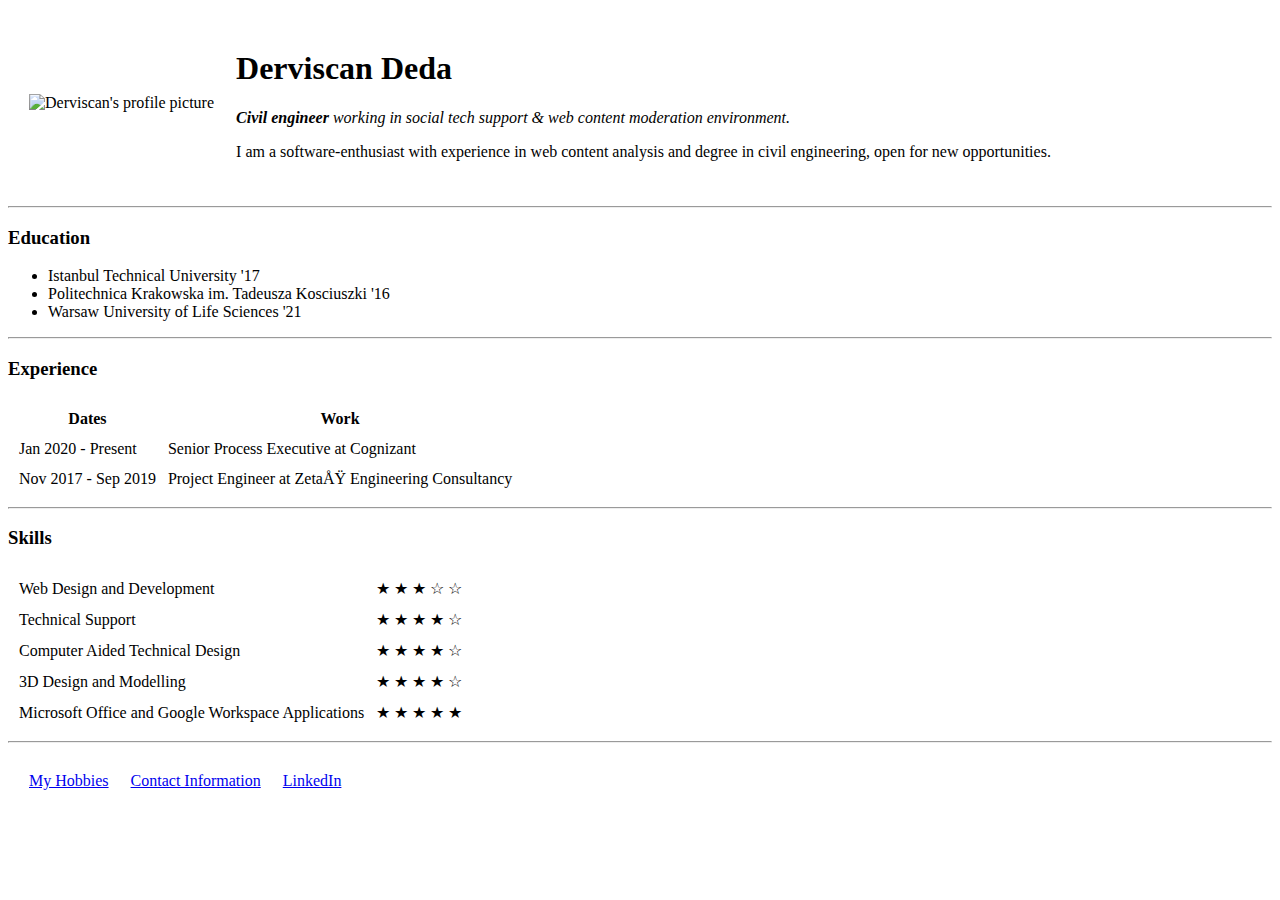
==== index.html @ 7c5cf976 "Add files via upload" ====
<!DOCTYPE html>
<html>
<!╌ (opens the html file) ╌>

    <head>
        <meta charset=”utf-8”>
        <title> Dervişcan Deda </title>
        <link rel="stylesheet" href="css/styles.css">
    </head>

    <body>
        <table cellspacing="20">
            <tr>
                <td><img src="https://media-exp1.licdn.com/dms/image/C4E03AQGK2AP4vV9DTw/profile-displayphoto-shrink_200_200/0/1662745211953?e=1671062400&v=beta&t=AYPmiDtCGaSqLb9DDfmtkFNitcEXKgXjkA4cRm29lOM"
                        alt="Derviscan's profile picture"></td>
                <td>
                    <h1> Derviscan Deda </h1>

                    <p> <i> <b> Civil engineer </b> working in social tech support & web content moderation environment.
                        </i> </p>
                    <!-- (p creates a paragraph with the text between the elements, i makes the text italic) -->
                    <p> I am a software-enthusiast with experience in web content analysis and degree in civil engineering, open
                        for new opportunities. </p>
                </td>
            </tr>
        </table>

        <!-- (code above demonstates the picture from the external photo link and shows alternative text-alt if the picture is not available or the link is broken)-->
        </table>
        <hr> <!-- Adding the Horizontal Line  -->

        <!-- (second header text) -->
        <h3> <b> Education </b> </h3>

        <!-- (creates a unordered bullet list) -->
        <ul>
            <li> Istanbul Technical University '17 </li>
            <!-- (creates bullets in the list) -->
            <li> Politechnica Krakowska im. Tadeusza Kosciuszki '16</li>
            <li> Warsaw University of Life Sciences '21 </li>
        </ul>

        <hr>

        <h3> Experience </h3>
        <table cellspacing="10">
            <!╌ (creates border, with thickness of 1) ╌>
                <tr>
                    <th> Dates </th>
                    <th> Work </th>
                </tr> <!-- (tr forms a new table row, and th forms a table header as a new table row)-->
                <tr>
                    <td> Jan 2020 - Present </td>
                    <td> Senior Process Executive at Cognizant </td>
                </tr> <!-- (tr forms a new table row, and td forms new columns for data)-->
                <tr>
                    <td> Nov 2017 - Sep 2019 </td>
                    <td> Project Engineer at Zetaş Engineering Consultancy </td>
                </tr>
        </table>

        <hr>

        <h3> Skills </h3>

        <table cellspacing="10">
            <tr>
                <td>Web Design and Development </td>
                <td> &#9733 &#9733 &#9733 &#9734 &#9734 </td>
            </tr>
            <tr>
                <td> Technical Support </td>
                <td> &#9733 &#9733 &#9733 &#9733 &#9734 </td>
            </tr>
            <tr>
                <td>Computer Aided Technical Design </td>
                <td> &#9733 &#9733 &#9733 &#9733 &#9734 </td>
            </tr>
            <tr>
                <td> 3D Design and Modelling </td>
                <td> &#9733 &#9733 &#9733 &#9733 &#9734 </td>
            </tr>
            <tr>
                <td> Microsoft Office and Google Workspace Applications </td>
                <td> &#9733 &#9733 &#9733 &#9733 &#9733 </td>
            </tr>
        </table>

        <hr> <!-- Adding the Horizontal Line  -->
        <table class=table5 cellspacing="20">
            <tr>
                <td>
                    <a href="Hobbies.html"> My Hobbies </a>
                    <!-- (forms hyperlink for the selected text and goes to a new website of Hobbies tab)-->
                </td>
                <td>
                    <a href="Contactinfo.html"> Contact Information </a>
                </td>
                <td> 
                    <a href="https://www.linkedin.com/in/dedaderviscan/"> LinkedIn </a> 
                </td>
            </tr>
        </table>

        <br>

    </body>

</html>
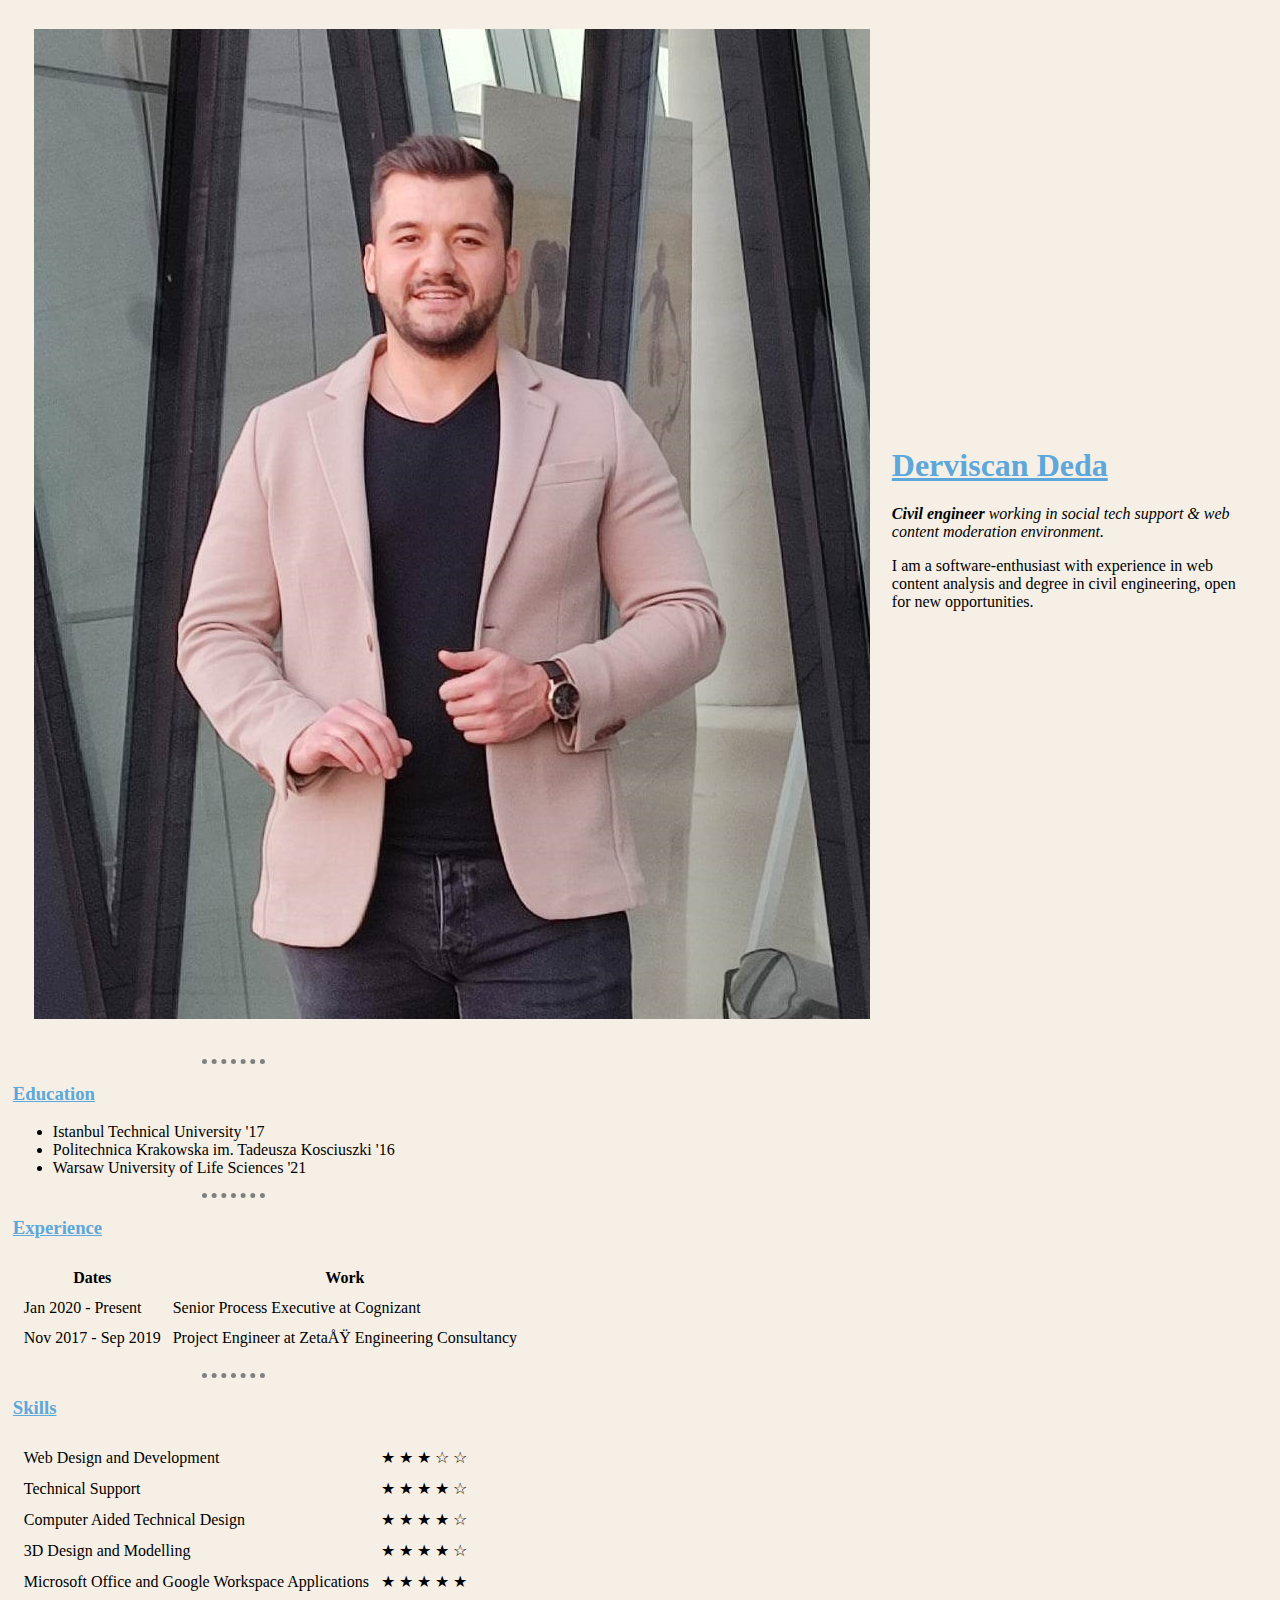
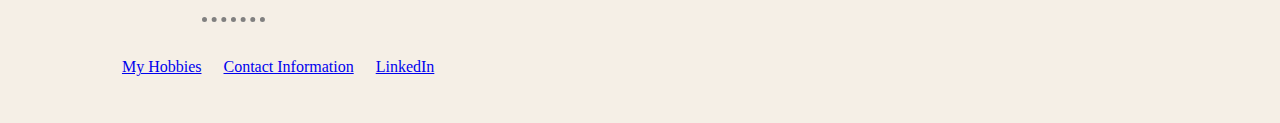
==== commit ce61338e: "Update index.html" ====
--- a/index.html
+++ b/index.html
@@ -11,7 +11,7 @@
     <body>
         <table cellspacing="20">
             <tr>
-                <td><img src="https://media-exp1.licdn.com/dms/image/C4E03AQGK2AP4vV9DTw/profile-displayphoto-shrink_200_200/0/1662745211953?e=1671062400&v=beta&t=AYPmiDtCGaSqLb9DDfmtkFNitcEXKgXjkA4cRm29lOM"
+                <td><img src="./images/Profile_picture.jpg" 
                         alt="Derviscan's profile picture"></td>
                 <td>
                     <h1> Derviscan Deda </h1>
@@ -106,4 +106,4 @@
 
     </body>
 
-</html>+</html>
--- a/css/styles.css
+++ b/css/styles.css
@@ -0,0 +1,60 @@
+body {background-color: #F5EFE6;
+     margin-left: 1%;
+     }
+
+label{
+    display: block; /* add this */
+    padding-top: 5px;
+    margin-left: 1%
+}
+
+input{
+    margin-left: 1%;
+}
+
+textarea {
+    margin-left: 1%;
+}
+
+hr {
+    border-style: none;
+    border-color: grey;
+    border-top-style: dotted;
+    border-width: 5px;
+    height: 0px;
+    width: 5%;
+    margin-left: 15%;
+    margin-top: 15px;
+    margin-bottom: 15px;
+}    
+
+h1 {color: #5DA7DB;
+   text-decoration: underline;
+}
+
+h3 {color: #5DA7DB;
+   text-decoration: underline;
+}
+
+.table5{
+    margin-left: 7%;
+}
+
+.Hobbies-body {
+    zoom: 35%;
+    
+}
+
+.photo-title{
+    font-size: 3.5em;
+    padding: 1em;
+    margin: 1em;
+}
+
+.hobby-photos{
+    padding: 1em;
+}
+
+.Hobbies-h3{
+    font-size: 5em;
+}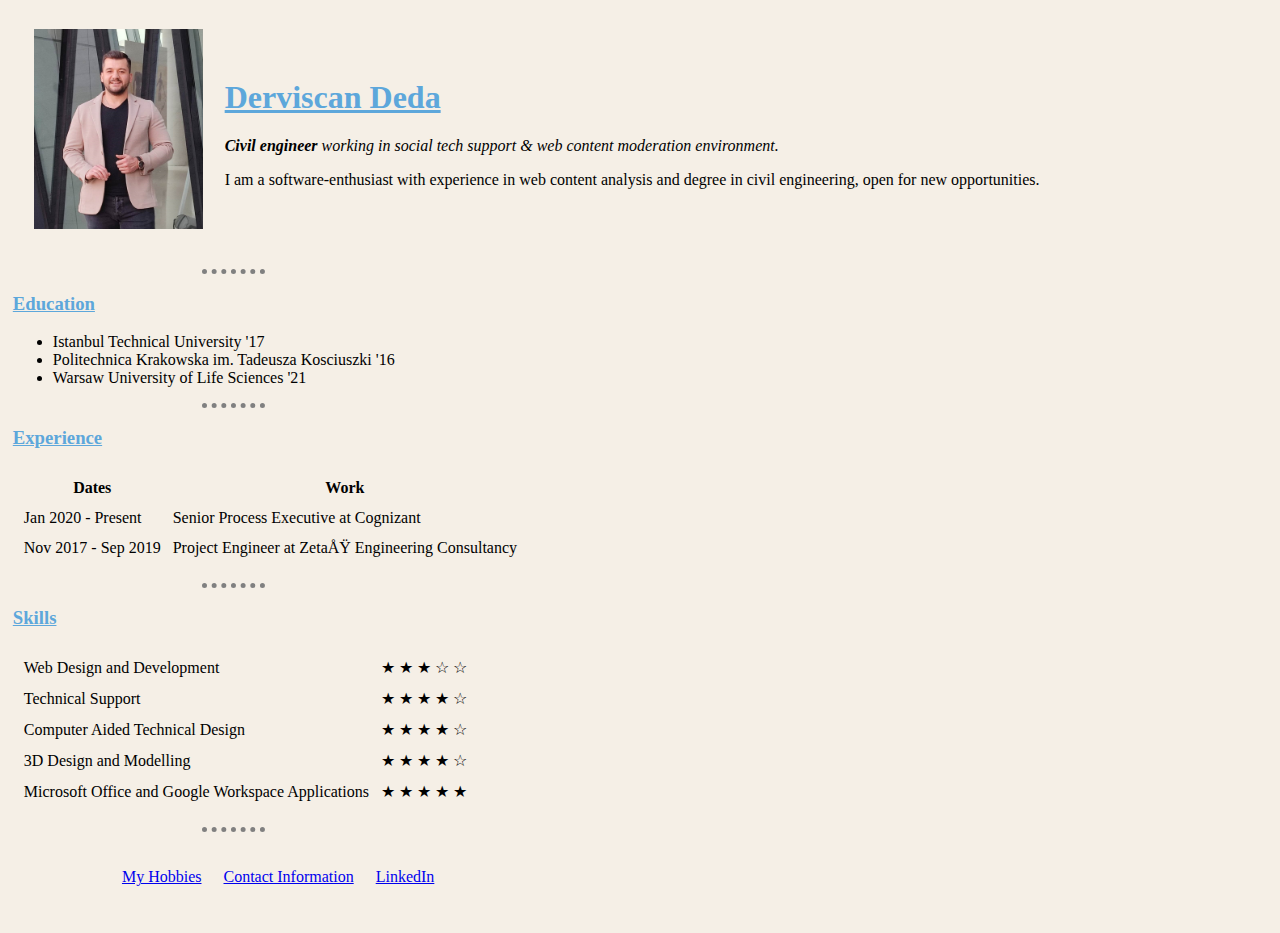
==== commit 39071927: "Update index.html" ====
--- a/index.html
+++ b/index.html
@@ -12,7 +12,7 @@
         <table cellspacing="20">
             <tr>
                 <td><img src="./images/Profile_picture.jpg" 
-                        alt="Derviscan's profile picture"></td>
+                        alt="Derviscan's profile picture" height="200" ></td>
                 <td>
                     <h1> Derviscan Deda </h1>
 
